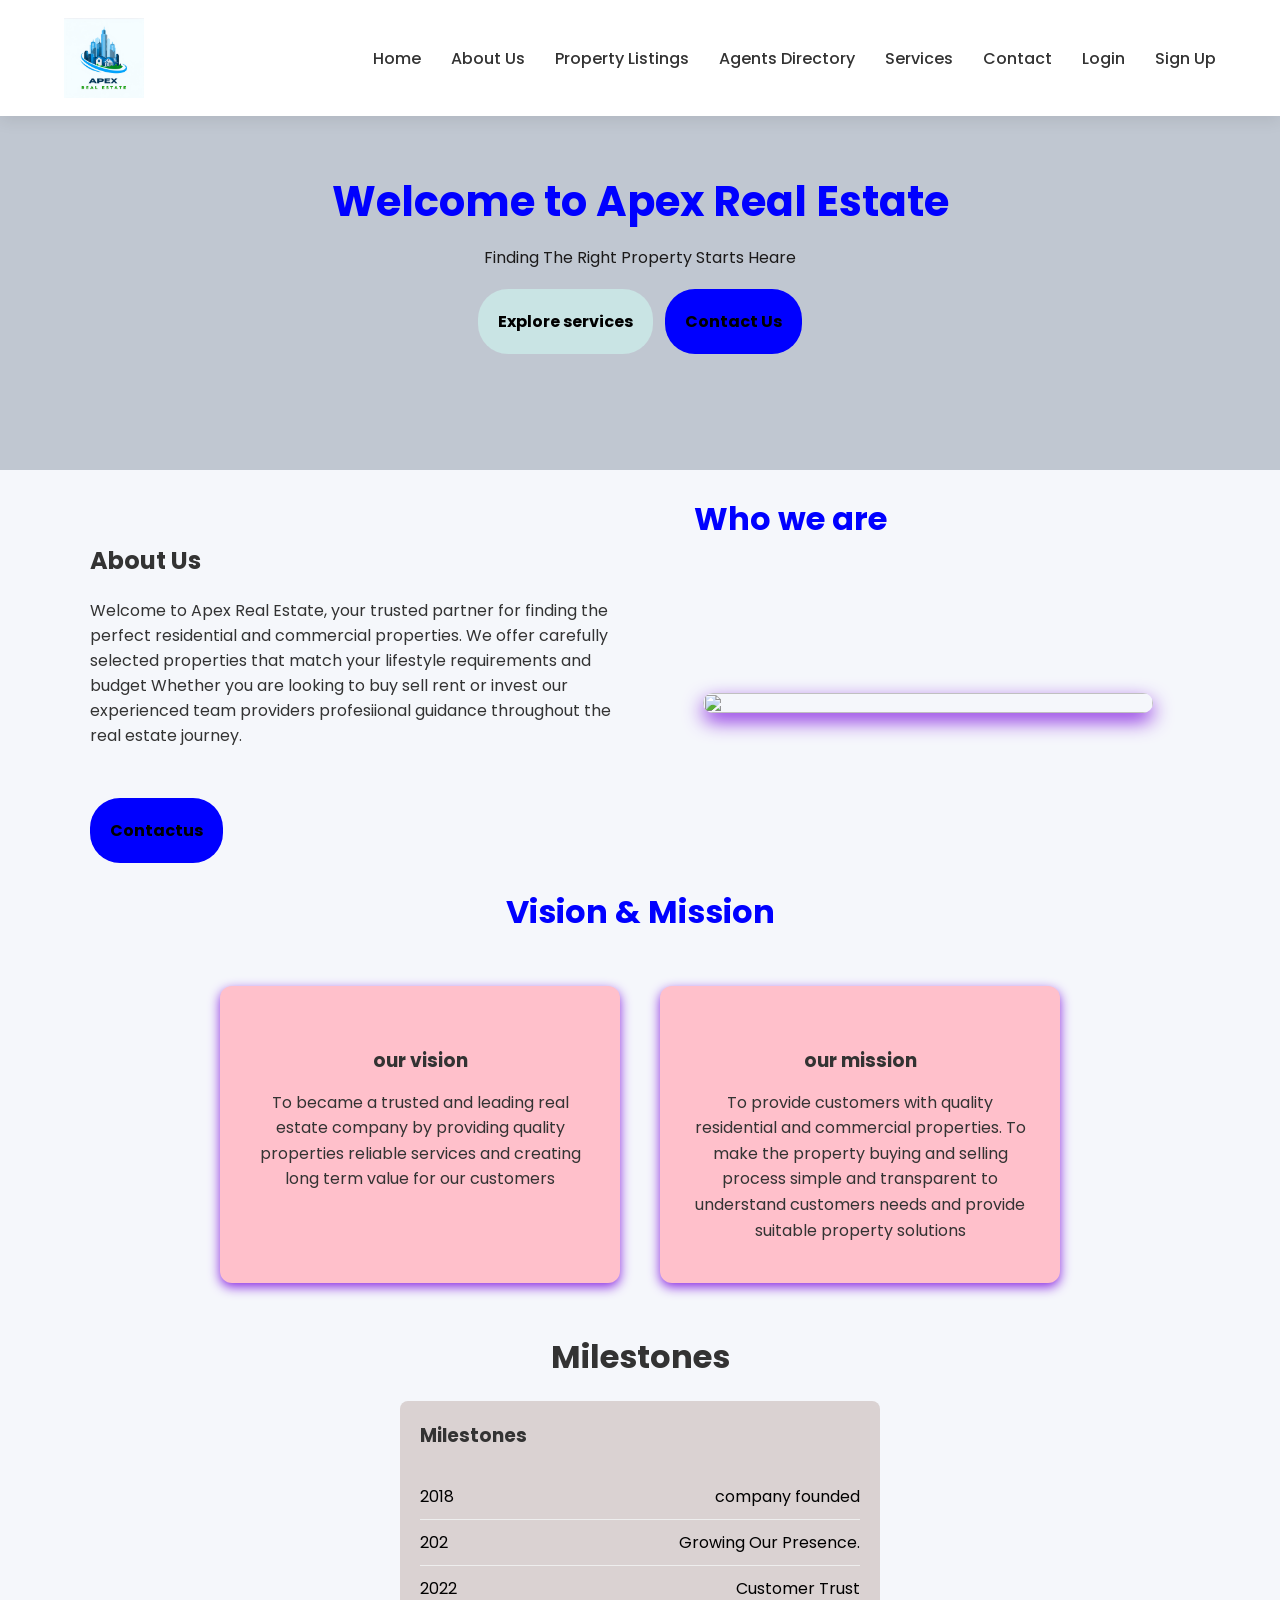
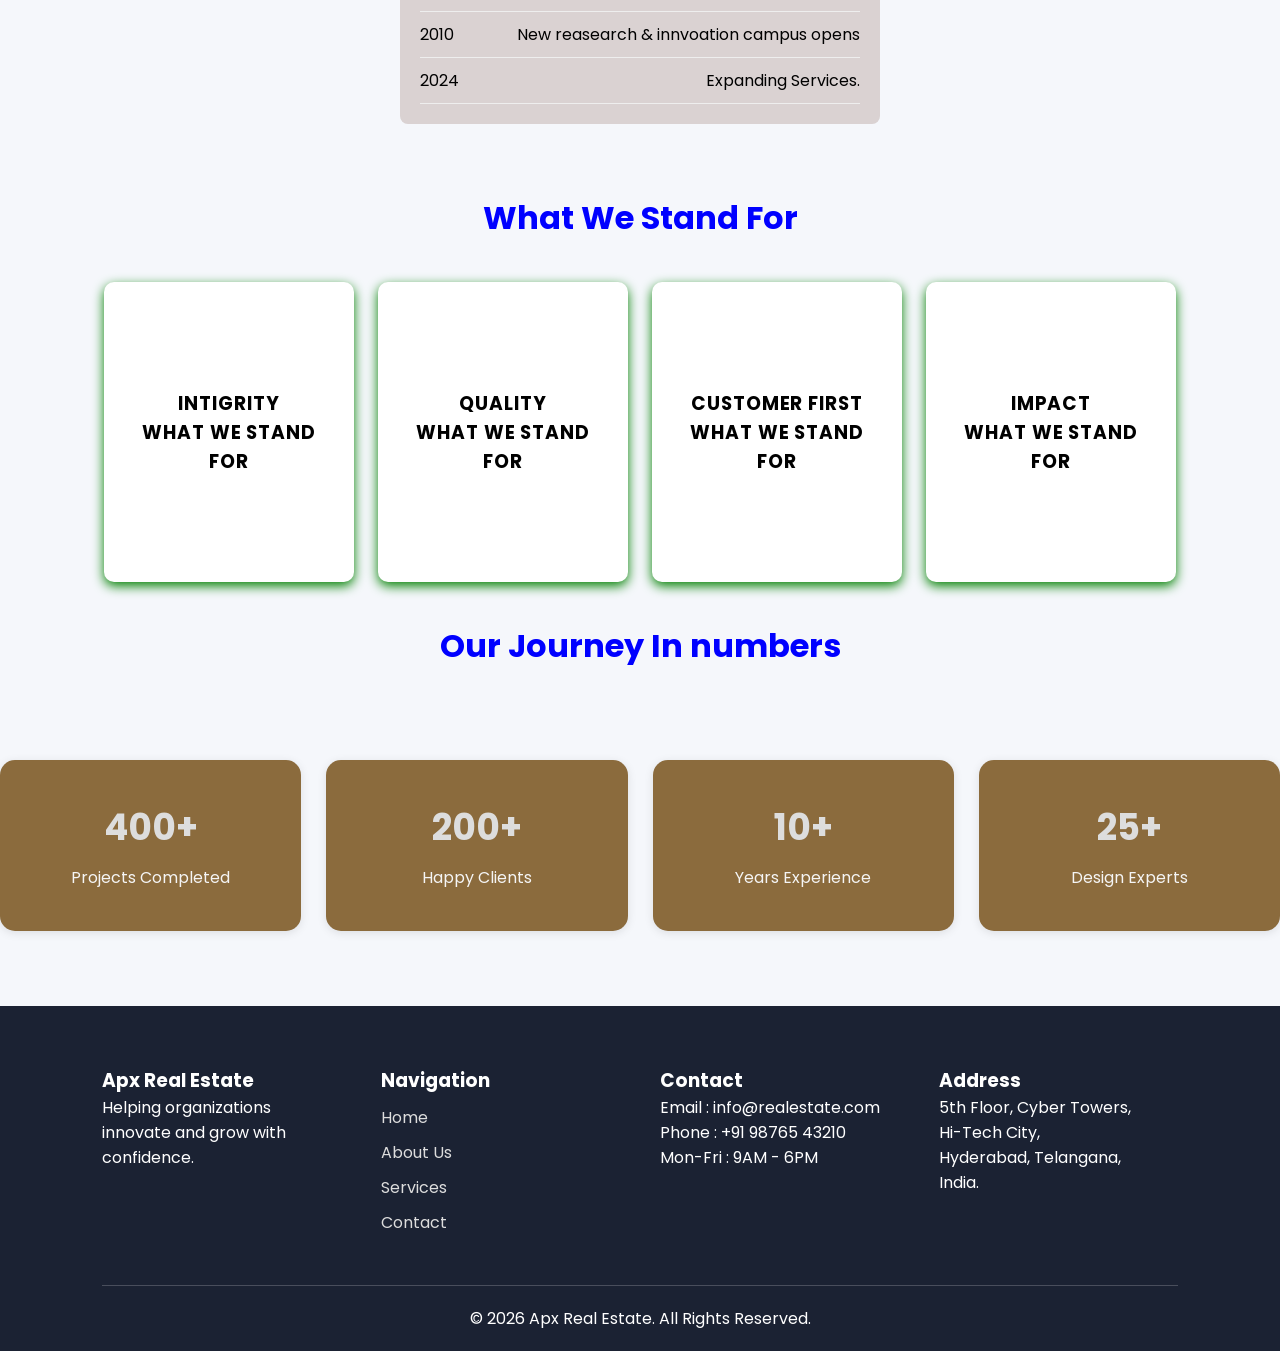
==== about.html @ 1ec3f073 "section completed" ====
<html>

<head>
    
    <meta charset="UTF-8">
    <meta name="viewport" content="width=device-width, initial-scale=1.0">

    <title>Apex Real Estate</title>
    <link rel="icon" type="image/png" href="real estate.img">
    <link rel="preconnect" href="https://fonts.googleapis.com">
    <link rel="preconnect" href="https://fonts.gstatic.com" crossorigin>
    <link rel="stylesheet" href="https://cdnjs.cloudflare.com/ajax/libs/font-awesome/6.5.2/css/all.min.css">
    <link href="https://fonts.googleapis.com/css2?family=Poppins:wght@300;400;500;600;700;800&display=swap" rel="stylesheet">
    
    
</head>
<style>
    *{
    margin: 0;
    padding: 0;
    box-sizing: border-box;
    font-family: Poppins, sans-serif;
    scroll-behavior: smooth;
}

body {
    background: #f5f7fb;
    color: #333;
}

header {
    position: fixed;
    width: 100%;
    background: white;
    box-shadow: 0 5px 15px rgba(0, 0, 0, .08);
    z-index: 1000;
}

.logo img {
    height: 80px;
    width: auto;
}

.navbar {
    display: flex;
    justify-content: space-between;
    align-items: center;
    padding: 18px 5%;
}

.nav-links {
    display: flex;
    list-style: none;
    flex-direction: row;
    gap: 30px;
}
.nav-links li{
    display: inline-block;
}

.nav-links a {
    text-decoration: none;
    color: #333;
    font-weight: 500;
    transition: .3s;
}

.nav-links a:hover {
    color: #6F2DBD;
}
       

       
       
       
       
       
            

            
        


       

        .hero-banner {
            background: #c0c7d1;
            padding: 50px 16px 0;
        }

        .hero-banner img {
            width: 100%;
            max-width: 1200px;
            height: auto;
            max-height: 460px;
            object-fit: cover;
            display: block;
            margin: 0 auto;
            border-radius: 16px;
            box-shadow: 0 8px 20px rgba(0, 0, 0, 0.14);
        }

        .hero-content {
            background: #c0c7d1;
            padding: 20px 16px 116px;
            text-align: center;
        }

        .hero-content h1 {
            color: blue;
            margin: 0 0 12px;
            font-size: clamp(1.8rem, 4vw, 2.6rem);
        }

        .hero-content p {
            margin: 0 auto 18px;
            max-width: 700px;
            line-height: 1.6;
            color: #1b1a1a;
        }

        .hero-buttons {
            display: flex;
            justify-content: center;
            flex-wrap: wrap;
            gap: 12px;
        }









        .class {
            background-color: rgb(197, 152, 93);
            text-align: center;
            padding: 40px;


        }

        .btn-Explore {
            display: inline-block;
            color: orange;
            color: black;
            font-weight: bold;
            padding: 20px;
            border-radius: 30px;
            text-decoration: none;
            align-items: center;
            justify-content: center;
            background-color: rgb(201, 228, 228);
        }

        .btn-Explore:hover {
            color: #0d47a1;
            justify-content: center;
            align-items: center;
        }
        .who-we-are-heading{
            color: blue;
            text-align: center;
            padding-left: 300px;
        }
        .milestones-heading{
            text-align: center !important;
            width: 100%;
            margin: 0 auto;
        }
        

        * {
            margin: 0;
            padding: 0;
            box-sizing: border-box;
        }

        .container {
            display: flex;
            align-items: center;
            justify-content: space-between;
            max-width: 1100px;
            margin: 0 auto;
            gap: 50px;
            flex-wrap: wrap;
        }

        .left {
            flex: 1;
            min-width: 300px;
        }

        .left h2 {
            margin-bottom: 20px;
        }

        .right {
            flex: 1;
            min-width: 28px;
            display: flex;
            justify-content: center;
        }

        .right img {
            width: 100%;
            max-width: 450px;
            border-radius: 10px;
            box-shadow: 0 8px 20px blueviolet;
            display: block;
        }

        @media (max-width:768px) {
            .container {
                flex-direction: column;
                text-align: center;
            }
        }

        .btn-contactus {
            display: inline-block;
            background-color: blue;
            color: black;
            font-weight: bold;
            padding: 20px;
            border-radius: 30px;
            text-decoration: none;
        }

        .btn-contactus:hover {
            background-color: pink;
            justify-content: center;
            align-items: center;

        }

        .heading {
            text-align: center;
            color: blue;
            margin-bottom: 50px;
        }

        .box-container {
            display: flex;
            justify-content: center;
            gap: 40px;
            max-width: 1000px;
            margin: 0 auto;
            flex-wrap: wrap;
        }

        .better {
            background: pink;
            flex: 1;
            min-width: 280px;
            max-width: 400px;
            padding: 40px 30px;
            border-radius: 12px;
            box-shadow: 0 4px 12px blueviolet;
            text-align: center;
            cursor: pointer;
            transition: all 0.35s ease;
        }

        .better .icon {
            margin-bottom: 20px;

        }

        .better h3 {
            margin-bottom: 15px;
            transition: color 0.35s ease;

        }

        .better p {
            transition: color 0.35s ease;
            line-height: 1.6;
        }

        .better:hover {
            background: green;
            transform: translateY(-10px);
            box-shadow: 0 12px 25 px yellow;
        }

        .better:hover h3,
        .better:hover p {
            color: aquamarine;
        }

        .builder {
            display: flex;
            justify-content: center;
            gap: 24px;
            flex-wrap: wrap;
            padding: 40px 20px;
        }

        .info-box {
            position: relative;
            width: 250px;
            height: 300px;
            border-radius: 10px;
            background: white;
            box-shadow: 0 4px 12px green;
            cursor: pointer;
            display: flex;
            flex-direction: column;
            justify-content: center;
            align-items: center;
            text-align: center;
            padding: 20px;
            overflow: hidden;
            transition: background 0.4s ease, transform 0.3s ease;
        }

        .info-box h3 {
            color: black;
            text-transform: uppercase;
            letter-spacing: 0.05em;
            margin-bottom: 0;
            transition: margin-bottom 0.4s ease;
        }

        .info-box p {
            color: blue;
            line-height: 1.5;
            max-height: 0;
            opacity: 0;
            overflow: hidden;
            transition: max-height 0.4s ease, opacity 0.4s ease, margin-top 0.4s ease;
        }

        .info-box:hover {
            background: rgb(94, 212, 110);
            transform: translateY(-6px);
        }

        .info-box:hover h3 {
            margin-bottom: 14px;
        }

        .info-box:hover p {
            max-height: 150px;
            opacity: 1;
            margin-top: 4px;


        }
        footer {
    background: #1B2233;
    color: white;
    padding: 60px 8% 20px;
}

.footer-grid {
    grid-template-columns: repeat(auto-fit, minmax(220px, 1fr));
    gap: 40px;
    display: flex;
    flex-wrap: wrap;
}
.footer-grid > div{
    flex: 1 1 220px;
}

.footer-grid a {
    display: block;
    color: #ddd;
    text-decoration: none;
    margin: 10px 0;
}

.copyright {
    margin-top: 40px;
    text-align: center;
    border-top: 1px solid rgba(255, 255, 255, .2);
    padding-top: 20px;
}


       
       .page {
            justify-content: center;
            display: flex;
            padding: 20px;
        }

        .ledger {
            width: 100%;
            max-width: 480px;
            background: rgb(218, 210, 210);
            border: 1px solide pink;
            padding: 20px;
            border-radius: 8px;
            box-sizing: border-box;
        }

        .ledger h3 {
            margin-bottom: 24px;
        }

        .ledger-row {
            display: flex;
            justify-content: space-between;
            align-items: center;
            border-bottom: 1px solid #eee;
            
            padding: 10px 0;

        }

        .ledger-row .yr {
            color: black;

        }

        .ledger-row .ev {
            color: black;
            text-align: right;
        }
        .stats {
        display: grid;
        grid-template-columns: repeat(auto-fit, minmax(250px, 1fr));
        gap: 25px;
        margin-top: 90px;
        text-align: center;
    }
    .stat {
        background: #8B6B3D;
        padding: 40px;
        border-radius: 15px;
        box-shadow: 0 2px 10px rgba(0,0,0,0.1);

    }
    .stat h1 {
        font-size: 36px;
        margin-bottom: 10px;
        color: #dddddd;
    }
    .stat p {
        font-size: 16px;
        line-height: 1.6;
        color: #f5f5f5;
    }

    .hamburger {
    display: none;
    flex-direction: column;
    gap: 5px;
    cursor: pointer;
}

.hamburger span {
    width: 25px;
    height: 3px;
    background: #333;
}



/*=========================================
RESPONSIVE
=========================================*/

@media(max-width:992px){

    .navbar{
        flex-direction:column;
        padding:15px 20px;
    }

    ul{
        flex-wrap:wrap;
        justify-content:center;
        gap:15px;
        margin-top:15px;
    }

    .hero{
        flex-direction:column;
        text-align:center;
        padding:180px 30px 80px;
    }

    .hero-text h1{
        font-size:38px;
    }

    .hero-text p{
        text-align:center;
    }

    .section{
        padding:60px 30px;
    }
}

@media(max-width:768px){
.navbar{
    flex-direction: row;
    justify-content: space-between;
    align-items: center;
}
.logo img{
    height: 50px;
}
.menu-icon{
    font-size: 18px;
}
    .page{
        padding: 10px;
    }
    .letter{
        max-width: 100%;
        padding: 15px;
    }
    .ledger-row{
        flex-direction: column;
        align-items: flex-start;
        padding: 12px 0;
    }
    .ledger-row .yr{
        margin-bottom: 4px;
    }
    .ledger-row .ev{
        text-align: left;
    }
    .milestones-heading{
        font-size: 1.5rem;
    }
    .who-we-are-heading{
        padding-left: 16px;
        text-align: center;
        
    }
    .ledger-row{
        display: flex;
        flex-direction: column;
        align-items: flex-start;
        margin-bottom: 12px;
    }
    .ledger-row .yr{
        font-size: 1.1rem;
    }
    .ledger-row .ev{
        margin-top: 2px;
    }
    .page{
        padding: 0 16px;
    }
    .container{
        padding: 0 10px;
    }
    .container img{
        max-width: 100%;
        object-fit: cover;
    }
     .nav-links {
        position: absolute;
        right: -100%;
        top: 75px;
        width: 100%;
        background: white;
        flex-direction: column;
        text-align: center;
        padding: 30px;
        transition: .4s;
    }

    .nav-links.active {
        right: 0;
    }

    .hamburger {
        display: flex;
    }
    .hamburger,
    .menu-toggle{
        cursor: pointer;
    }

    .hero-text h1{
        font-size:32px;
    }

    .section h2{
        font-size:30px;
    }

    .card{
        width:100%;
        max-width:350px;
    }

    .cta h2{
        font-size:30px;
    }

    .logo img{
        width:55px;
        height:55px;
    }

    .logo h2{
        font-size:22px;
    }
}

@media(max-width:480px){
    .container img{
        border-radius: 8px;
    }

    .navbar{
        padding:15px;
    }

    ul{
        gap:10px;
    }

    ul li a{
        font-size:13px;
    }

    .hero{
        padding:170px 20px 60px;
    }

    .hero-text h1{
        font-size:28px;
    }

    .hero-text p{
        font-size:15px;
    }

    .section{
        padding:50px 20px;
    }

    .cta{
        padding:60px 20px;
    }
}

    </style>
</head>

<body>
   <header>

        <nav class="navbar">

            <div class="logo">

                <a href="index.html"><img src="real estate.img" alt="logo"></a>

            </div>

            <ul class="nav-links" id="navLinks">

                <li><a href="index.html">Home</a></li>
                <li><a href="about.html">About Us</a></li>
                <li><a href="properties.html">Property Listings</a></li>
                <li><a href="agents.html">Agents Directory</a></li>
                <li><a href="services.html">Services</a></li>
                <li><a href="contact.html">Contact</a></li>
                <li><a href="login.html">Login</a></li>
                <li><a href="signup.html">Sign Up</a></li>

            </ul>

            <div class="hamburger" id="hamburgerBtn">
                <span></span>
                <span></span>
                <span></span>
            </div>

        </nav>

    </header>
    <br>
    <br>
    <br>
    <br>
    
    <div class="hero-banner">
    </div>
    <div class="hero-content">
        <h1>Welcome to Apex Real Estate</h1>
        <p>Finding The Right Property Starts Heare</p>
        <div class="hero-buttons">
            <a href="services.html" class="btn-Explore">Explore services</a>
            <a href="contact.html" class="btn-contactus">Contact Us</a>
        </div>
    </div>
    <br>


    <h1 class="who-we-are-heading">Who we are</h1>
    <div class="container">
        <div class="left">
            <h2>About Us</h2>
            Welcome to Apex Real Estate,
             your trusted partner for finding the perfect residential and commercial properties. 
             We offer carefully selected properties that match your lifestyle requirements and budget
              Whether you are looking to buy sell rent or invest our experienced team providers profesiional guidance throughout the real estate journey.
            <br>

            <div class="exam">
                <br>
                <br>
                <a href="contact.html" class="btn-contactus">Contactus</a>
            </div>
        </div>
        <div class="right">


            <img src="https://encrypted-tbn0.gstatic.com/images?q=tbn:ANd9GcSlJcQTlPVrOfjuqe2t7NEpEyih_r3bEErIAgvlEdyHEyGLAh0HZUQsxlpY&s=10">
        </div>
    </div>
    <br>
    <h1 class="heading">Vision & Mission</h1>
    <div class="box-container">
        <div class="better">
            <div class="icon"></div>
            <h3>our vision</h3>
            <p>To became a trusted and leading real estate company by providing quality
                properties reliable services and creating long term value for our customers
            </p>
        </div>
        <div class="better">
            <div class="icon"></div>
            <h3>our mission</h3>
            <p>
                To provide customers with quality residential and commercial properties.
                To make the property buying and selling process simple and transparent to understand customers needs and provide suitable property solutions
                
            </p>
        </div>
    </div>

    <br>
    <br>
    
        <h1 class="milestones-heading">Milestones</h1>
    
    <div class="page">
        <div class="ledger">
            <h3>Milestones</h3>
            <div class="ledger-row">
                <span class="yr">2018</span>
                <span class="ev">company founded </span>
            </div>


            <div class="ledger-row">
                <span class="yr">202</span>
                <span class="ev">Growing Our Presence.</span>
            </div>

            <div class="ledger-row">
                <span class="yr">2022</span>
                <span class="ev">Customer Trust</span>
            </div>
            <div class="ledger-row">
                <span class="yr">2010</span>
                <span class="ev">New reasearch & innvoation campus opens</span>
            </div>
            <div class="ledger-row">
                <span class="yr">2024</span>
                <span class="ev">Expanding Services.</span>


            </div>
        </div>
    </div>
    <br>
    <br>
    <center>
        <h1 style="color: blue;">What We Stand For</h1>
    </center>
    <div class="builder">
        <div class="info-box">
            <h3>Intigrity </h3>
            <h3>what we stand for</h3>
            <p>Honesty in research, teaching , and assesment - no shortcuts.</p>
        </div>
        <div class="info-box">
            <h3>Quality </h3>
            <h3>What we stand for </h3>
            <p>We provide Carefully Selected Properties that meet high
                standards of quality and value.</p>
        </div>
        <div class="info-box">
            <h3>Customer First</h3>
            <h3>What we stand for</h3>
            <p>Our customer are at the heart of everything we do We understand their 
                needs and provide personalized solutions.</p>
        </div>
        <div class="info-box">
            <h3>Impact </h3>
            <h3>What we stand for</h3>
            <p>Working that's judged by the problem it actually solves.</p>
        </div>
    </div>
    <center><h1 style="color: blue;">Our Journey In numbers</h1></center>
        <section class="stats">
    <div class="stat">
        <h1>400+</h1>
        <P>Projects Completed</P>
    </div>

    <div class="stat">
        <h1>200+</h1>
        <P>Happy Clients</P>
    </div>

    <div class="stat">
        <h1>10+</h1>
        <P>Years Experience</P>
    </div>

    <div class="stat">
        <h1>25+</h1>
        <P>Design Experts</P>
    </div>
    <br>
    <br>

</section>

        <footer id="contact">

        <div class="footer-grid">

            <div>

                <h3>Apx Real Estate</h3>

                <p>

                    Helping organizations innovate and grow with confidence.

                </p>

            </div>

            <div>

                <h3>Navigation</h3>

                <a href="index.html">Home</a>

                <a href="about.html">About Us</a>

                <a href="services.html">Services</a>

                <a href="contact.html">Contact</a>

            </div>

            <div>

                <h3>Contact</h3>

                <p>Email : info@realestate.com</p>

                <p>Phone : +91 98765 43210</p>

                <p>Mon-Fri : 9AM - 6PM</p>

            </div>

            <div>

                <h3>Address</h3>

                <p>

                    5th Floor, Cyber Towers,<br>

                    Hi-Tech City,<br>

                    Hyderabad, Telangana,<br>

                    India.

                </p>

            </div>

        </div>

        <div class="copyright">

            © 2026 Apx Real Estate. All Rights Reserved.

        </div>

    </footer>






    </div>
    
    <script>
  const hamburgerBtn=document.getElementById("hamburgerBtn");
   const navLinks=document.getElementById("navLinks");

  hamburgerBtn.addEventListener("click", function(){
    navLinks.classList.toggle("active");
    hamburgerBtn.classList.toggle("active");
  });
  </script>

</body>

</html>
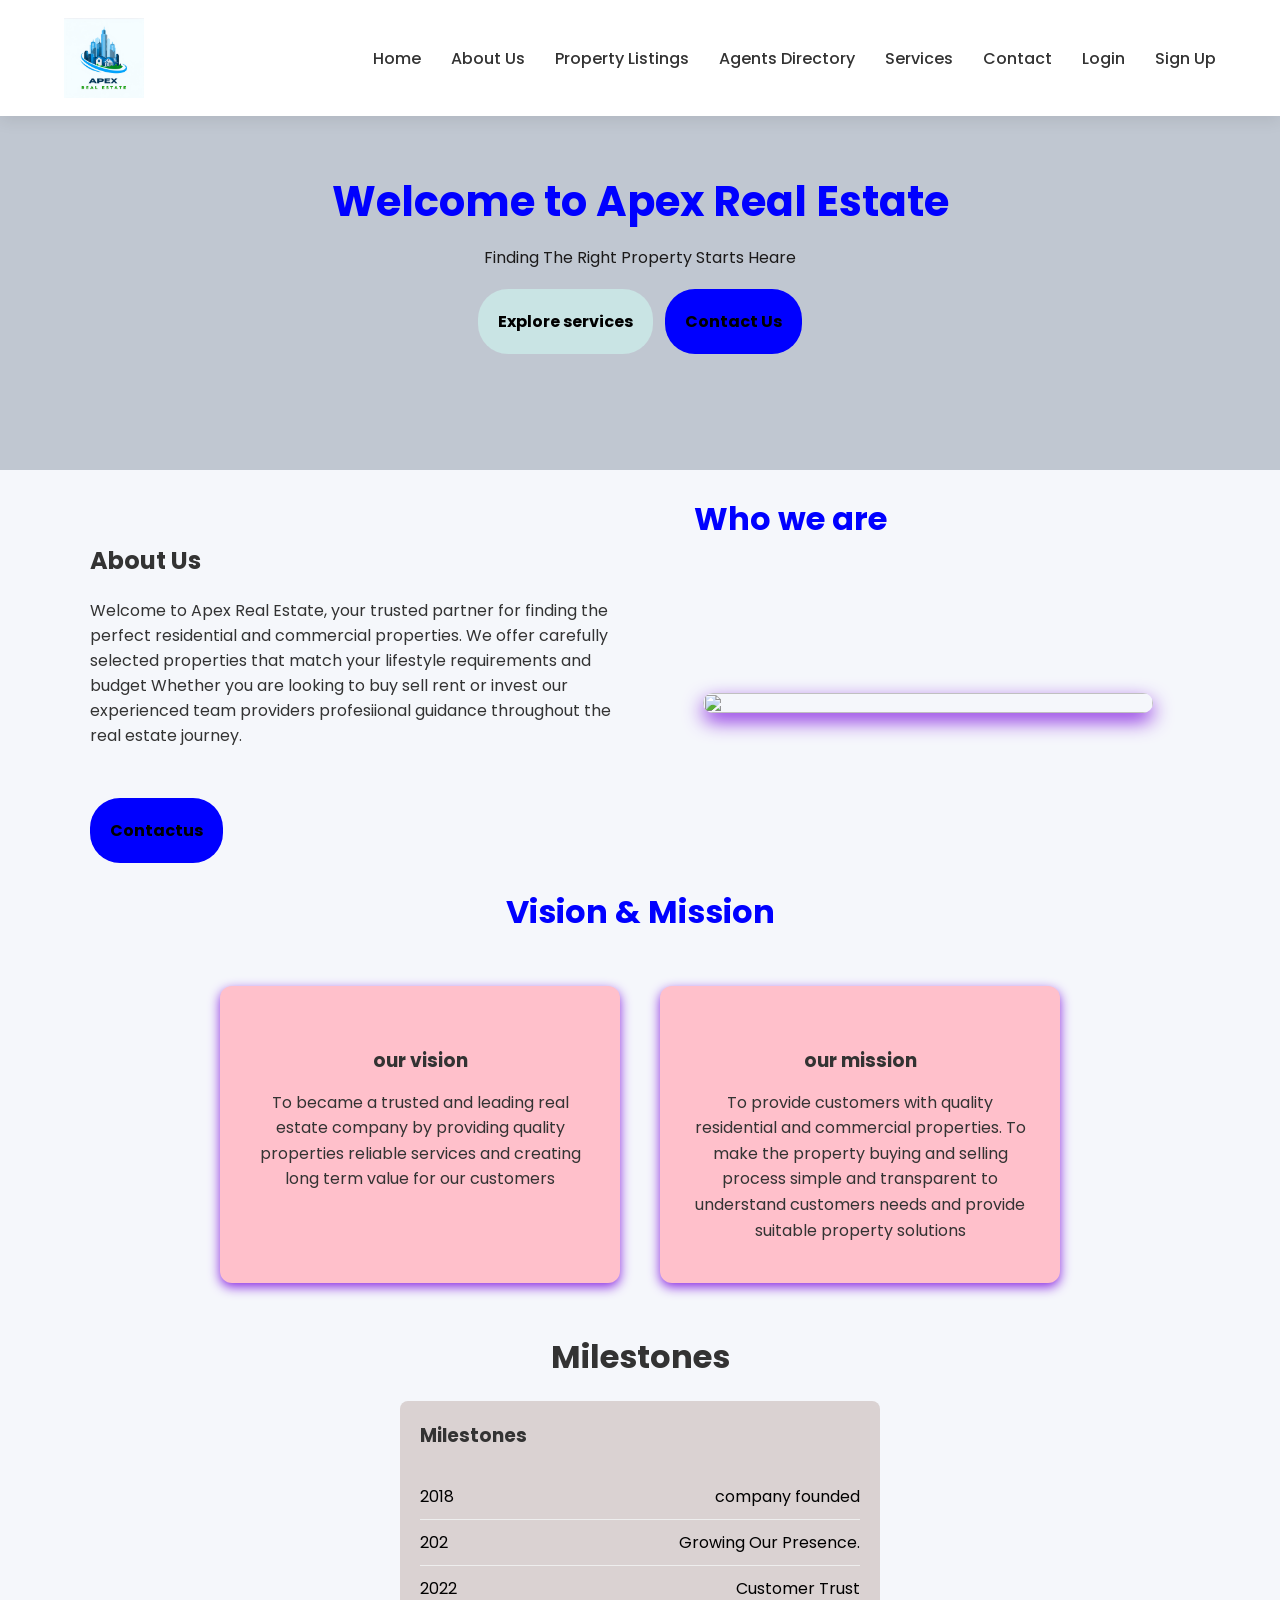
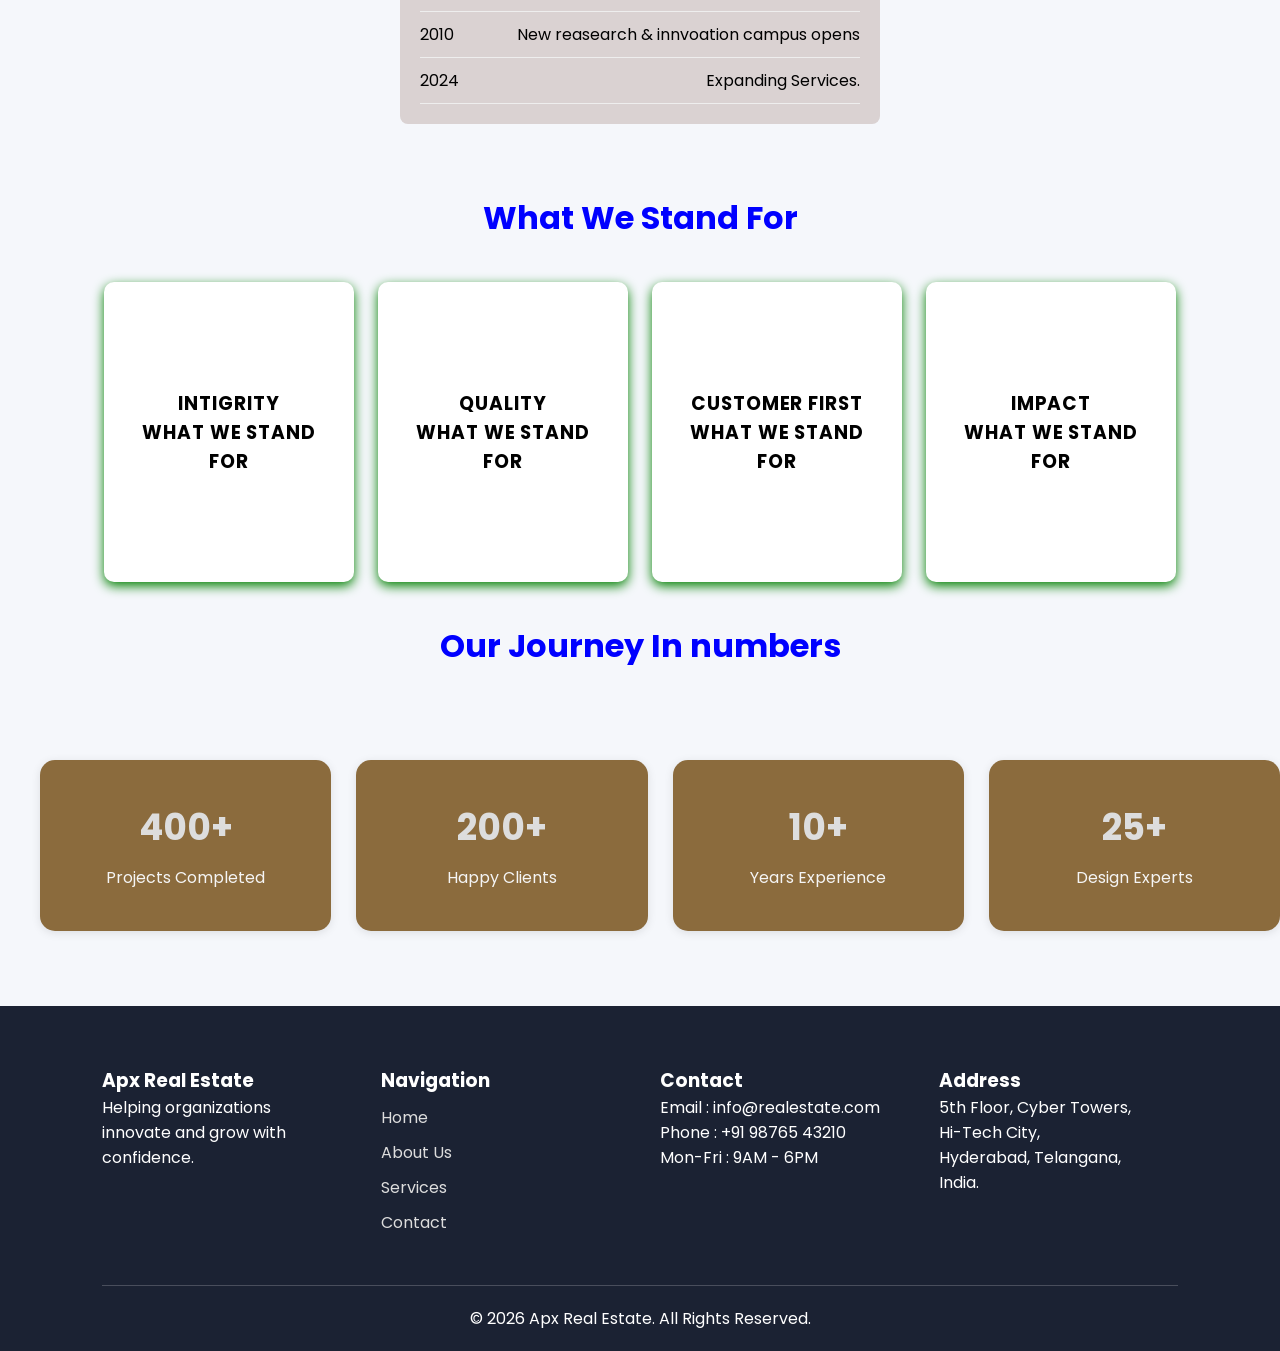
==== commit a044d1ef: "Add left padding to the main container in about.html" ====
--- a/about.html
+++ b/about.html
@@ -427,6 +427,7 @@
         gap: 25px;
         margin-top: 90px;
         text-align: center;
+        padding-left:40px;
     }
     .stat {
         background: #8B6B3D;
@@ -923,4 +924,4 @@
 
 </body>
 
-</html>+</html>
